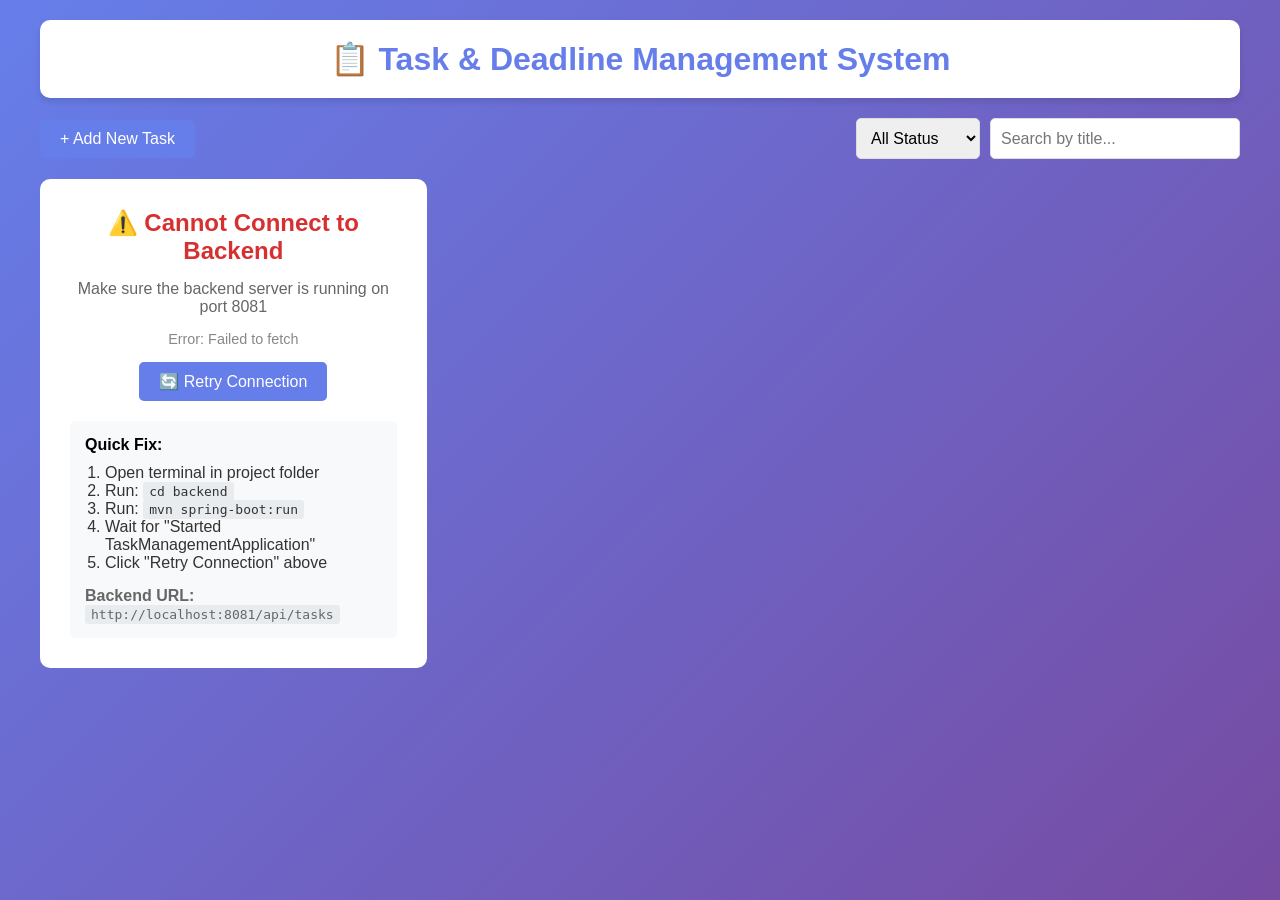
==== frontend/index.html @ 6269c632 "Inital structured App" ====
<!DOCTYPE html>
<html lang="en">
<head>
    <meta charset="UTF-8">
    <meta name="viewport" content="width=device-width, initial-scale=1.0">
    <title>Task & Deadline Management System</title>
    <link rel="stylesheet" href="styles.css">
</head>
<body>
    <div class="container">
        <header>
            <h1>📋 Task & Deadline Management System</h1>
        </header>

        <div class="controls">
            <button id="addTaskBtn" class="btn btn-primary">+ Add New Task</button>
            <div class="filter-search">
                <select id="statusFilter" class="filter-select">
                    <option value="">All Status</option>
                    <option value="Pending">Pending</option>
                    <option value="In Progress">In Progress</option>
                    <option value="Completed">Completed</option>
                </select>
                <input type="text" id="searchInput" placeholder="Search by title..." class="search-input">
            </div>
        </div>

        <div id="taskModal" class="modal">
            <div class="modal-content">
                <span class="close">&times;</span>
                <h2 id="modalTitle">Add New Task</h2>
                <form id="taskForm">
                    <input type="hidden" id="taskId">
                    <div class="form-group">
                        <label for="taskTitle">Task Title *</label>
                        <input type="text" id="taskTitle" required>
                    </div>
                    <div class="form-group">
                        <label for="taskDescription">Task Description</label>
                        <textarea id="taskDescription" rows="3"></textarea>
                    </div>
                    <div class="form-row">
                        <div class="form-group">
                            <label for="priority">Priority *</label>
                            <select id="priority" required>
                                <option value="">Select Priority</option>
                                <option value="Low">Low</option>
                                <option value="Medium">Medium</option>
                                <option value="High">High</option>
                            </select>
                        </div>
                        <div class="form-group">
                            <label for="dueDate">Due Date *</label>
                            <input type="date" id="dueDate" required>
                        </div>
                    </div>
                    <div class="form-group" id="statusGroup" style="display: none;">
                        <label for="status">Status</label>
                        <select id="status">
                            <option value="Pending">Pending</option>
                            <option value="In Progress">In Progress</option>
                            <option value="Completed">Completed</option>
                        </select>
                    </div>
                    <div class="form-actions">
                        <button type="submit" class="btn btn-primary">Save Task</button>
                        <button type="button" id="cancelBtn" class="btn btn-secondary">Cancel</button>
                    </div>
                </form>
            </div>
        </div>

        <div id="tasksContainer" class="tasks-container">
            <div id="loadingMessage">Loading tasks...</div>
        </div>
    </div>

    <script src="script.js?v=2"></script>
</body>
</html>
---- frontend/styles.css ----
* {
    margin: 0;
    padding: 0;
    box-sizing: border-box;
}

body {
    font-family: 'Segoe UI', Tahoma, Geneva, Verdana, sans-serif;
    background: linear-gradient(135deg, #667eea 0%, #764ba2 100%);
    min-height: 100vh;
    padding: 20px;
}

.container {
    max-width: 1200px;
    margin: 0 auto;
}

header {
    background: white;
    padding: 20px;
    border-radius: 10px;
    box-shadow: 0 4px 6px rgba(0,0,0,0.1);
    margin-bottom: 20px;
    text-align: center;
}

header h1 {
    color: #667eea;
    font-size: 2rem;
}

.controls {
    display: flex;
    justify-content: space-between;
    align-items: center;
    margin-bottom: 20px;
    flex-wrap: wrap;
    gap: 15px;
}

.filter-search {
    display: flex;
    gap: 10px;
    flex-wrap: wrap;
}

.btn {
    padding: 10px 20px;
    border: none;
    border-radius: 5px;
    cursor: pointer;
    font-size: 1rem;
    transition: all 0.3s;
}

.btn-primary {
    background: #667eea;
    color: white;
}

.btn-primary:hover {
    background: #5568d3;
}

.btn-secondary {
    background: #6c757d;
    color: white;
}

.btn-secondary:hover {
    background: #5a6268;
}

.filter-select, .search-input {
    padding: 10px;
    border: 1px solid #ddd;
    border-radius: 5px;
    font-size: 1rem;
}

.search-input {
    min-width: 250px;
}

.tasks-container {
    display: grid;
    grid-template-columns: repeat(auto-fill, minmax(350px, 1fr));
    gap: 20px;
}

.task-card {
    background: white;
    padding: 20px;
    border-radius: 10px;
    box-shadow: 0 4px 6px rgba(0,0,0,0.1);
    transition: transform 0.3s;
}

.task-card:hover {
    transform: translateY(-5px);
}

.task-card.completed {
    opacity: 0.7;
    background: #f0f0f0;
}

.task-header {
    display: flex;
    justify-content: space-between;
    align-items: start;
    margin-bottom: 10px;
}

.task-title {
    font-size: 1.3rem;
    color: #333;
    font-weight: bold;
}

.task-card.completed .task-title {
    text-decoration: line-through;
}

.priority-badge {
    padding: 5px 10px;
    border-radius: 20px;
    font-size: 0.8rem;
    font-weight: bold;
}

.priority-high {
    background: #ff4757;
    color: white;
}

.priority-medium {
    background: #ffa502;
    color: white;
}

.priority-low {
    background: #2ed573;
    color: white;
}

.task-description {
    color: #666;
    margin: 10px 0;
    line-height: 1.5;
}

.task-meta {
    display: flex;
    justify-content: space-between;
    margin: 15px 0;
    font-size: 0.9rem;
    color: #888;
}

.status-badge {
    padding: 5px 10px;
    border-radius: 5px;
    font-size: 0.85rem;
}

.status-pending {
    background: #ffeaa7;
    color: #d63031;
}

.status-in-progress {
    background: #74b9ff;
    color: #0984e3;
}

.status-completed {
    background: #55efc4;
    color: #00b894;
}

.task-actions {
    display: flex;
    gap: 10px;
    margin-top: 15px;
}

.task-actions button {
    flex: 1;
    padding: 8px;
    border: none;
    border-radius: 5px;
    cursor: pointer;
    font-size: 0.9rem;
}

.btn-edit {
    background: #0984e3;
    color: white;
}

.btn-delete {
    background: #d63031;
    color: white;
}

.btn-complete {
    background: #00b894;
    color: white;
}

.modal {
    display: none;
    position: fixed;
    z-index: 1000;
    left: 0;
    top: 0;
    width: 100%;
    height: 100%;
    background: rgba(0,0,0,0.5);
}

.modal-content {
    background: white;
    margin: 5% auto;
    padding: 30px;
    border-radius: 10px;
    width: 90%;
    max-width: 600px;
    position: relative;
}

.close {
    position: absolute;
    right: 20px;
    top: 15px;
    font-size: 2rem;
    cursor: pointer;
    color: #999;
}

.close:hover {
    color: #333;
}

.form-group {
    margin-bottom: 15px;
}

.form-group label {
    display: block;
    margin-bottom: 5px;
    font-weight: bold;
    color: #333;
}

.form-group input,
.form-group select,
.form-group textarea {
    width: 100%;
    padding: 10px;
    border: 1px solid #ddd;
    border-radius: 5px;
    font-size: 1rem;
}

.form-row {
    display: grid;
    grid-template-columns: 1fr 1fr;
    gap: 15px;
}

.form-actions {
    display: flex;
    gap: 10px;
    margin-top: 20px;
}

.form-actions button {
    flex: 1;
}

#loadingMessage {
    text-align: center;
    color: white;
    font-size: 1.2rem;
    padding: 40px;
}

@media (max-width: 768px) {
    .tasks-container {
        grid-template-columns: 1fr;
    }
    
    .controls {
        flex-direction: column;
        align-items: stretch;
    }
    
    .filter-search {
        flex-direction: column;
    }
    
    .search-input {
        width: 100%;
    }
    
    .form-row {
        grid-template-columns: 1fr;
    }
}
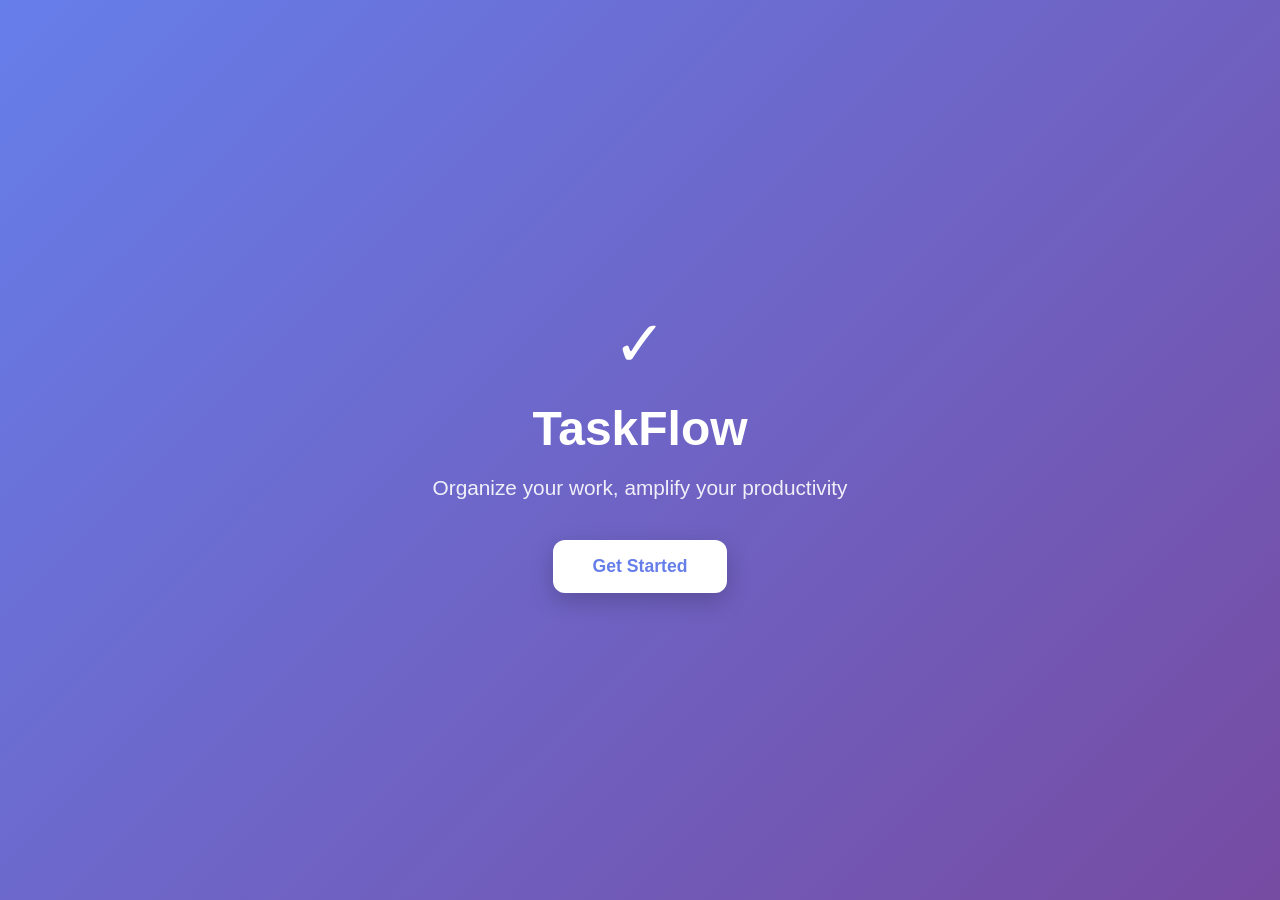
==== commit 8b61ad04: "Login page added and UI changed" ====
--- a/frontend/index.html
+++ b/frontend/index.html
@@ -3,78 +3,84 @@
 <head>
     <meta charset="UTF-8">
     <meta name="viewport" content="width=device-width, initial-scale=1.0">
-    <title>Task & Deadline Management System</title>
-    <link rel="stylesheet" href="styles.css">
+    <title>TaskFlow - Smart Task Management</title>
+    <style>
+        * {
+            margin: 0;
+            padding: 0;
+            box-sizing: border-box;
+        }
+        
+        body {
+            font-family: 'Inter', -apple-system, BlinkMacSystemFont, 'Segoe UI', Roboto, sans-serif;
+            background: linear-gradient(135deg, #667eea 0%, #764ba2 100%);
+            min-height: 100vh;
+            display: flex;
+            align-items: center;
+            justify-content: center;
+            color: white;
+        }
+        
+        .container {
+            text-align: center;
+            animation: fadeIn 1s ease-out;
+        }
+        
+        @keyframes fadeIn {
+            from { opacity: 0; transform: translateY(20px); }
+            to { opacity: 1; transform: translateY(0); }
+        }
+        
+        .logo {
+            font-size: 4rem;
+            margin-bottom: 20px;
+        }
+        
+        h1 {
+            font-size: 3rem;
+            margin-bottom: 20px;
+            font-weight: 700;
+        }
+        
+        p {
+            font-size: 1.3rem;
+            margin-bottom: 40px;
+            opacity: 0.9;
+        }
+        
+        .btn {
+            display: inline-block;
+            padding: 16px 40px;
+            background: white;
+            color: #667eea;
+            text-decoration: none;
+            border-radius: 12px;
+            font-weight: 600;
+            font-size: 1.1rem;
+            transition: all 0.3s ease;
+            box-shadow: 0 8px 24px rgba(0, 0, 0, 0.2);
+        }
+        
+        .btn:hover {
+            transform: translateY(-4px);
+            box-shadow: 0 12px 32px rgba(0, 0, 0, 0.3);
+        }
+    </style>
 </head>
 <body>
     <div class="container">
-        <header>
-            <h1>📋 Task & Deadline Management System</h1>
-        </header>
-
-        <div class="controls">
-            <button id="addTaskBtn" class="btn btn-primary">+ Add New Task</button>
-            <div class="filter-search">
-                <select id="statusFilter" class="filter-select">
-                    <option value="">All Status</option>
-                    <option value="Pending">Pending</option>
-                    <option value="In Progress">In Progress</option>
-                    <option value="Completed">Completed</option>
-                </select>
-                <input type="text" id="searchInput" placeholder="Search by title..." class="search-input">
-            </div>
-        </div>
-
-        <div id="taskModal" class="modal">
-            <div class="modal-content">
-                <span class="close">&times;</span>
-                <h2 id="modalTitle">Add New Task</h2>
-                <form id="taskForm">
-                    <input type="hidden" id="taskId">
-                    <div class="form-group">
-                        <label for="taskTitle">Task Title *</label>
-                        <input type="text" id="taskTitle" required>
-                    </div>
-                    <div class="form-group">
-                        <label for="taskDescription">Task Description</label>
-                        <textarea id="taskDescription" rows="3"></textarea>
-                    </div>
-                    <div class="form-row">
-                        <div class="form-group">
-                            <label for="priority">Priority *</label>
-                            <select id="priority" required>
-                                <option value="">Select Priority</option>
-                                <option value="Low">Low</option>
-                                <option value="Medium">Medium</option>
-                                <option value="High">High</option>
-                            </select>
-                        </div>
-                        <div class="form-group">
-                            <label for="dueDate">Due Date *</label>
-                            <input type="date" id="dueDate" required>
-                        </div>
-                    </div>
-                    <div class="form-group" id="statusGroup" style="display: none;">
-                        <label for="status">Status</label>
-                        <select id="status">
-                            <option value="Pending">Pending</option>
-                            <option value="In Progress">In Progress</option>
-                            <option value="Completed">Completed</option>
-                        </select>
-                    </div>
-                    <div class="form-actions">
-                        <button type="submit" class="btn btn-primary">Save Task</button>
-                        <button type="button" id="cancelBtn" class="btn btn-secondary">Cancel</button>
-                    </div>
-                </form>
-            </div>
-        </div>
-
-        <div id="tasksContainer" class="tasks-container">
-            <div id="loadingMessage">Loading tasks...</div>
-        </div>
+        <div class="logo">✓</div>
+        <h1>TaskFlow</h1>
+        <p>Organize your work, amplify your productivity</p>
+        <a href="login.html" class="btn">Get Started</a>
     </div>
-
-    <script src="script.js?v=2"></script>
+    
+    <script>
+        // Auto-redirect if already logged in
+        const user = localStorage.getItem('user');
+        if (user) {
+            window.location.href = 'dashboard.html';
+        }
+    </script>
 </body>
 </html>
